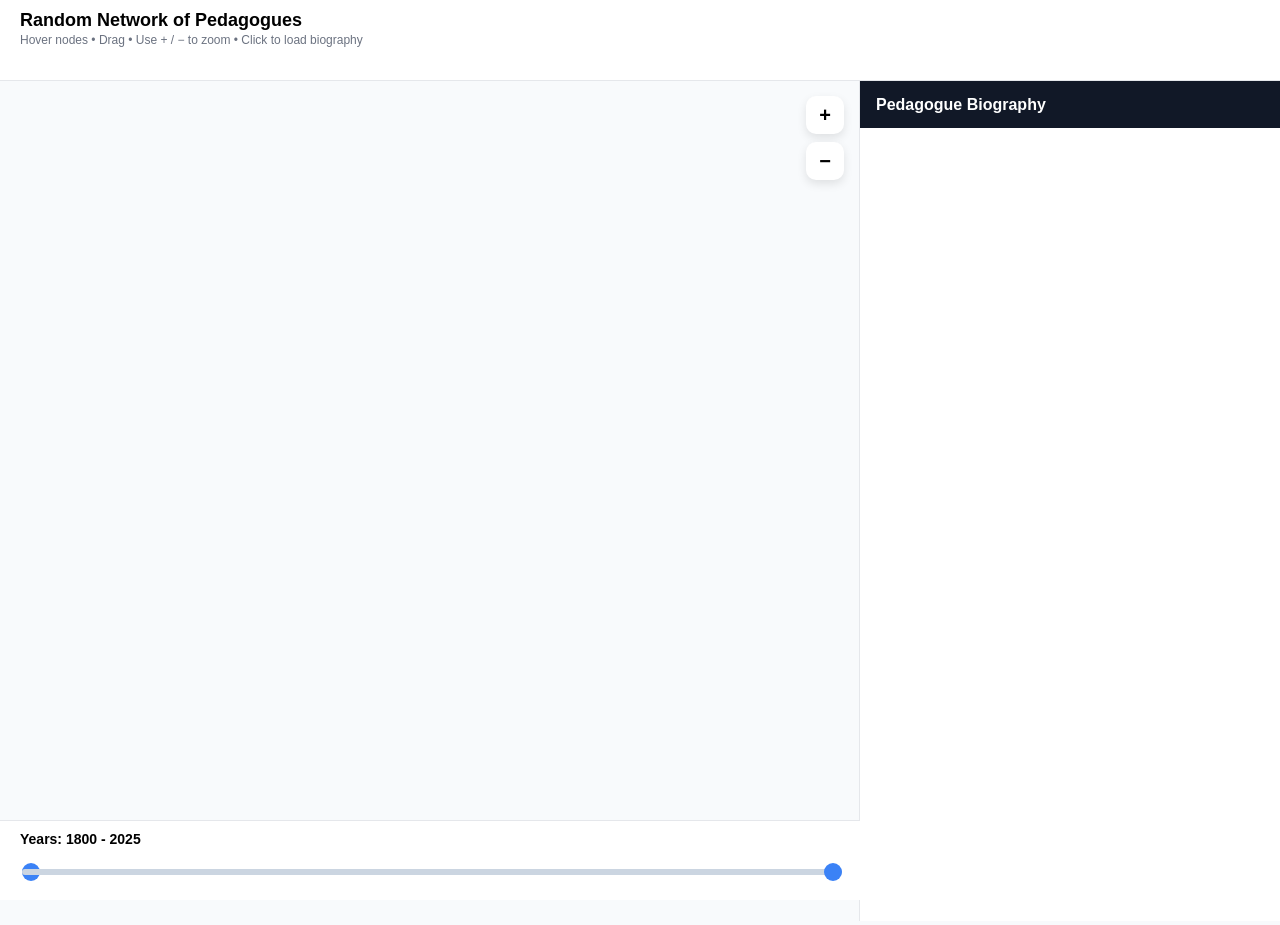
==== index.html @ 592a55fc "Add files via upload" ====
<!DOCTYPE html>
<html lang="en">
<head>
<meta charset="UTF-8">
<title>Random Network of Pedagogues</title>

<script src="https://d3js.org/d3.v7.min.js"></script>

<link rel="stylesheet" href="format1.css">

</head>

<body>

<div id="header">
  <h1>Random Network of Pedagogues</h1>
  <p>Hover nodes • Drag • Use + / − to zoom • Click to load biography</p>
</div>


<div id="layout">

  <!-- GRAPH -->
  <div id="graphContainer">

    <svg></svg>

    <!-- ZOOM BUTTONS -->
    <div id="zoomControls">
      <button class="zoomBtn" id="zoomIn">+</button>
      <button class="zoomBtn" id="zoomOut">−</button>
    </div>

  </div>


  <!-- BIO -->
  <div id="bioPanel">

    <div id="bioHeader">
      Pedagogue Biography
    </div>

    <iframe id="bioFrame"></iframe>

  </div>


</div>



<!-- TIMELINE -->
<div id="timeline">

  <div id="yearDisplay">
    Years:
    <span id="minYear">1800</span>
    -
    <span id="maxYear">2025</span>
  </div>


  <div class="sliderContainer">

    <input 
      type="range"
      id="yearStart"
      min="1800"
      max="2025"
      value="1800">


    <input 
      type="range"
      id="yearEnd"
      min="1800"
      max="2025"
      value="2025">

  </div>

</div>



<script src="networkgraph.js"></script>

</body>
</html>
---- format1.css ----
:root{
  --bg:#f8fafc;
  --blue:#3b82f6;
  --orange:#f59e0b;
  --red:#ef4444;
  --text:#111827;
  --muted:#6b7280;
}

body{
  margin:0;
  font-family:-apple-system,BlinkMacSystemFont,"Segoe UI",Roboto,sans-serif;
  background:var(--bg);
  overflow:hidden;
}

/* HEADER */
#header{
  height:60px;
  padding:10px 20px;
  background:white;
  border-bottom:1px solid #e5e7eb;
}
#header h1{margin:0;font-size:18px;}
#header p{margin:2px 0 0;font-size:12px;color:var(--muted);}

/* LAYOUT */
#layout{
  display:flex;
  height:calc(100vh - 60px);
}

/* GRAPH PANEL */
#graphContainer{
  flex:1;
  position:relative;
  background:var(--bg);
}

svg{
  width:100%;
  height:100%;
}

/* ZOOM BUTTONS */
#zoomControls{
  position:absolute;
  right:15px;
  top:15px;
  display:flex;
  flex-direction:column;
  gap:8px;
}

.zoomBtn{
  width:38px;
  height:38px;
  border:none;
  border-radius:10px;
  background:white;
  font-size:20px;
  font-weight:bold;
  cursor:pointer;
  box-shadow:0 4px 10px rgba(0,0,0,.1);
}
.zoomBtn:hover{
  background:#f1f5f9;
}

/* BIO PANEL */
#bioPanel{
  width:420px;
  border-left:1px solid #e5e7eb;
  background:white;
  display:flex;
  flex-direction:column;
}

#bioHeader{
  height:50px;
  display:flex;
  align-items:center;
  padding:0 16px;
  background:#111827;
  color:white;
  font-weight:600;
}

#bioFrame{
  width:100%;
  height:100%;
  border:none;
}

/* GRAPH ELEMENTS */
.node{
  stroke:white;
  stroke-width:1.5px;
  cursor:grab;
}
.link{
  stroke:#cbd5e1;
  stroke-opacity:.7;
}
.label{
  font-size:13px;
  fill:#111827;
  pointer-events:none;
  opacity:0;
}

/* TIMELINE */

#timeline{
  position:fixed;
  bottom:0;
  left:0;
  width:calc(100% - 420px);
  height:80px;
  background:white;
  border-top:1px solid #e5e7eb;
  padding:10px 20px;
  box-sizing:border-box;
  z-index:100;
}


#yearDisplay{
  font-size:14px;
  font-weight:600;
  margin-bottom:8px;
}


/* SLIDER AREA */

.sliderContainer{
  position:relative;
  height:30px;
}


/* BOTH SLIDERS OVERLAP */

.sliderContainer input[type="range"]{
  position:absolute;
  left:0;
  top:0;
  width:100%;
  height:30px;

  background:none;
  pointer-events:none;
  appearance:none;
  -webkit-appearance:none;
}


/* TRACK */

.sliderContainer input[type="range"]::-webkit-slider-runnable-track{
  height:6px;
  background:#cbd5e1;
  border-radius:5px;
}


/* THUMB - CHROME / EDGE / SAFARI */

.sliderContainer input[type="range"]::-webkit-slider-thumb{
  appearance:none;
  -webkit-appearance:none;

  width:18px;
  height:18px;

  margin-top:-6px;

  border-radius:50%;
  background:#3b82f6;

  cursor:pointer;

  pointer-events:auto;
}


/* THUMB - FIREFOX */

.sliderContainer input[type="range"]::-moz-range-track{
  height:6px;
  background:#cbd5e1;
  border-radius:5px;
}


.sliderContainer input[type="range"]::-moz-range-thumb{
  width:18px;
  height:18px;

  border-radius:50%;
  background:#3b82f6;

  cursor:pointer;

  pointer-events:auto;
}
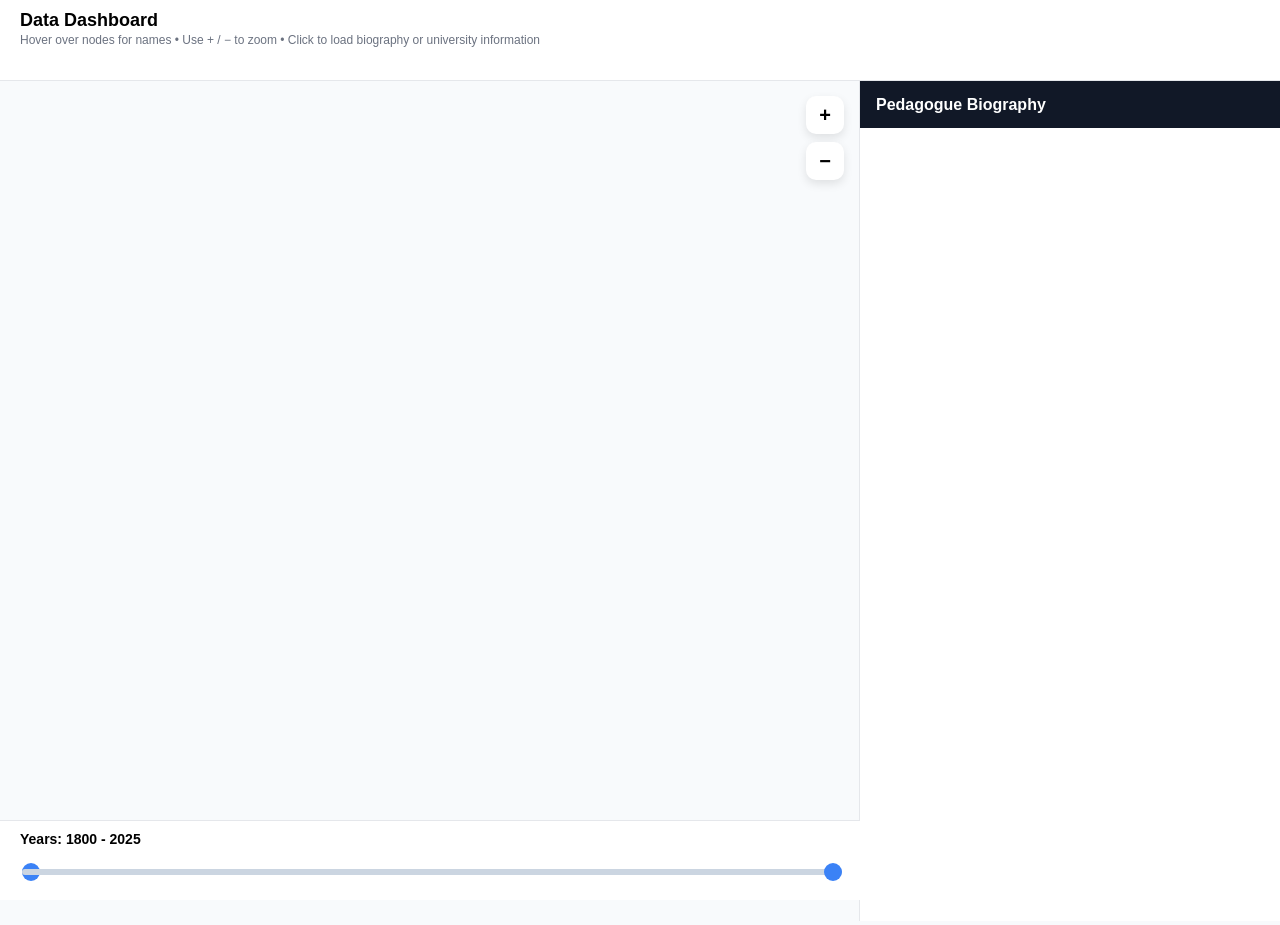
==== commit 88909fc7: "Update index.html" ====
--- a/index.html
+++ b/index.html
@@ -2,7 +2,7 @@
 <html lang="en">
 <head>
 <meta charset="UTF-8">
-<title>Random Network of Pedagogues</title>
+<title>Data Dashboard</title>
 
 <script src="https://d3js.org/d3.v7.min.js"></script>
 
@@ -13,8 +13,8 @@
 <body>
 
 <div id="header">
-  <h1>Random Network of Pedagogues</h1>
-  <p>Hover nodes • Drag • Use + / − to zoom • Click to load biography</p>
+  <h1>Data Dashboard</h1>
+  <p>Hover over nodes for names • Use + / − to zoom • Click to load biography or university information</p>
 </div>
 
 
@@ -87,4 +87,4 @@
 <script src="networkgraph.js"></script>
 
 </body>
-</html>+</html>
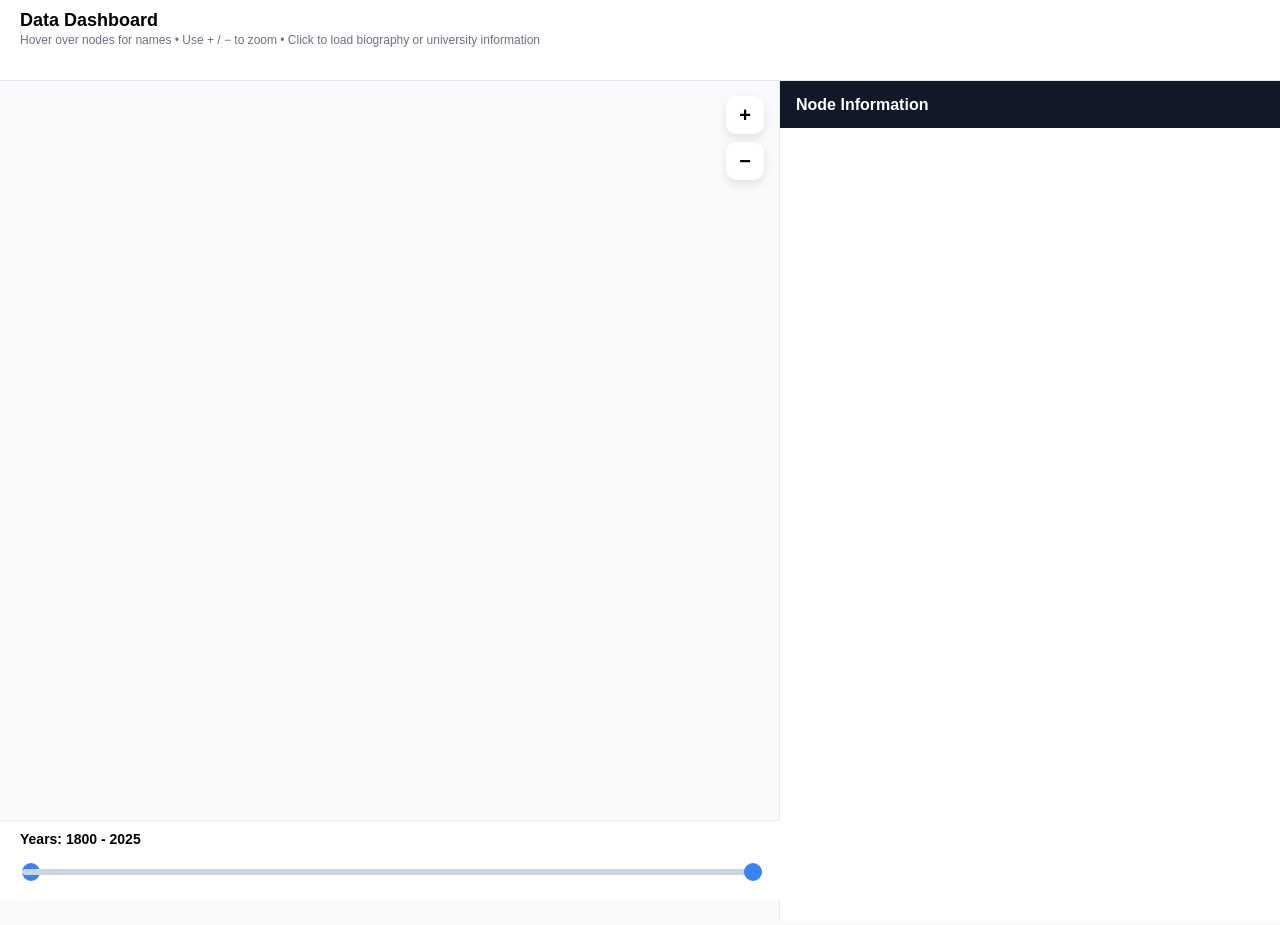
==== commit dc58fb76: "Change header from 'Pedagogue Biography' to 'Node Information'" ====
--- a/index.html
+++ b/index.html
@@ -38,7 +38,7 @@
   <div id="bioPanel">
 
     <div id="bioHeader">
-      Pedagogue Biography
+      Node Information
     </div>
 
     <iframe id="bioFrame"></iframe>
--- a/format1.css
+++ b/format1.css
@@ -69,7 +69,7 @@
 
 /* BIO PANEL */
 #bioPanel{
-  width:420px;
+  width:500px;
   border-left:1px solid #e5e7eb;
   background:white;
   display:flex;
@@ -115,7 +115,7 @@
   position:fixed;
   bottom:0;
   left:0;
-  width:calc(100% - 420px);
+  width:calc(100% - 500px);
   height:80px;
   background:white;
   border-top:1px solid #e5e7eb;
@@ -204,4 +204,4 @@
   cursor:pointer;
 
   pointer-events:auto;
-}+}
